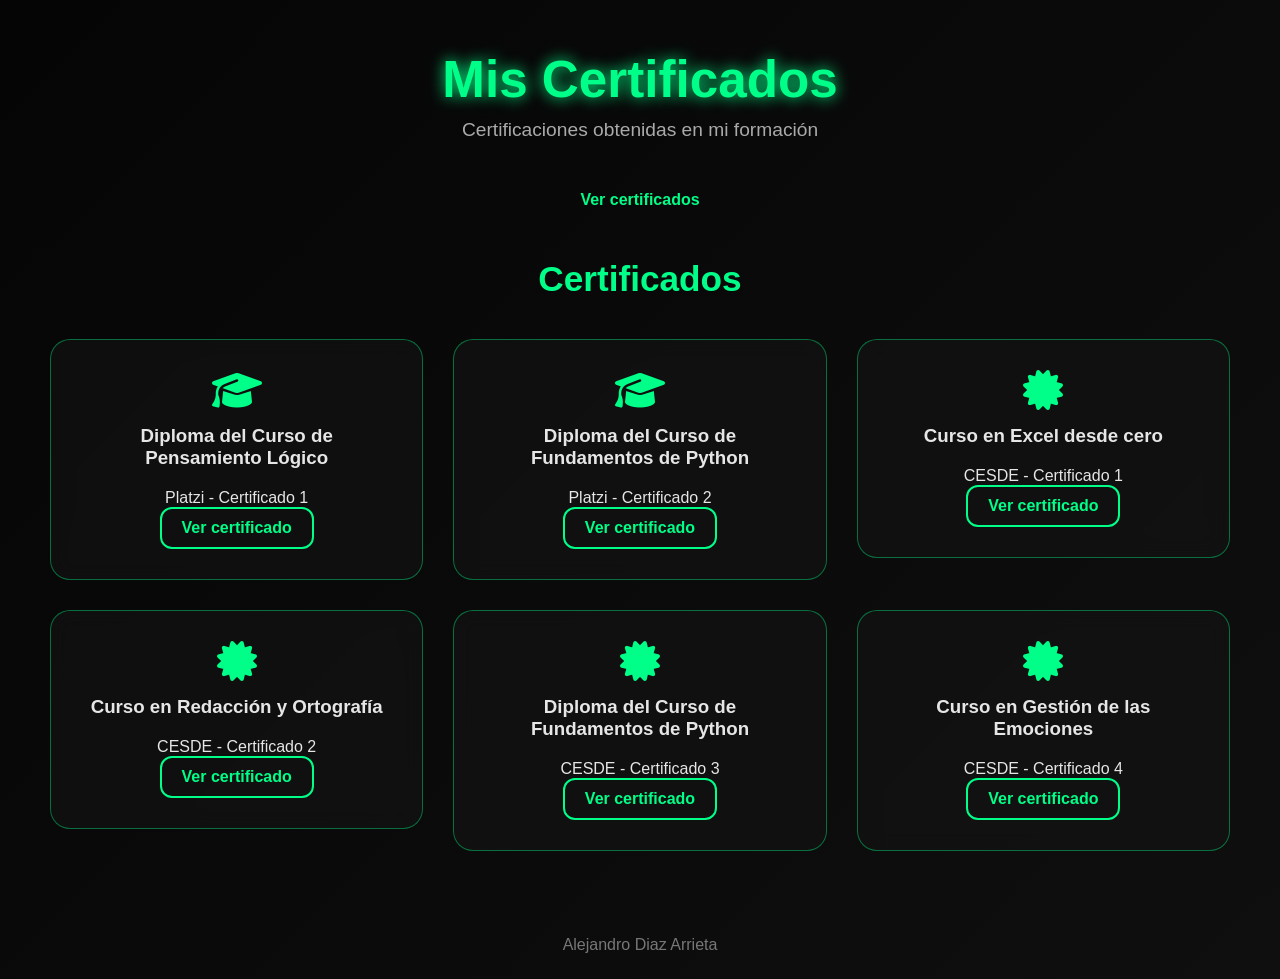
==== index.html @ 8a47eb69 "Add author meta tag to index.html" ====
<!DOCTYPE html>
<html lang="es">
<head>
    <meta charset="UTF-8">
    <meta name="viewport" content="width=device-width, initial-scale=1.0">
    <meta name ="author" content="alejandro diaz arrieta">
    <title>Mis Certificados</title>
    <link rel="stylesheet" href="./certificados.css">
    <link rel="stylesheet" href="https://cdnjs.cloudflare.com/ajax/libs/font-awesome/6.5.0/css/all.min.css">
</head>

<body>

<header>
    <h1>Mis Certificados</h1>
    <p>Certificaciones obtenidas en mi formación</p>
</header>

<nav>
    <a href="#certificados">Ver certificados</a>
</nav>

<main>

<section id="certificados">
    <h2>Certificados</h2>

    <ul class="grid">

        <li> 
            <article class="card">
                <i class="fa-solid fa-graduation-cap icon"></i>
                <h3>Diploma del Curso de Pensamiento Lógico</h3>
                <p>Platzi - Certificado 1</p>
                <a href="https://platzi.com/p/aldiaz9763/curso/12116-course/diploma/detalle/" target="_blank">
                    Ver certificado
                </a>
            </article>
        </li>

        <li>
            <article class="card">
                <i class="fa-solid fa-graduation-cap icon"></i>
                <h3> Diploma del Curso de Fundamentos de Python</h3>
                <p>Platzi - Certificado 2</p>
                <a href="https://platzi.com/p/aldiaz9763/curso/12286-course/diploma/detalle/" target="_blank">
                    Ver certificado
                </a>
            </article>
        </li>

        <li>
            <article class="card">
                <i class="fa-solid fa-certificate icon"></i>
                <h3>Curso en Excel desde cero</h3>
                <p>CESDE - Certificado 1</p>
                <a href="https://edigital.cesde.edu.co/mod/customcert/view.php?id=1686594&downloadown=1" target="_blank">
                    Ver certificado
                </a>
            </article>
        </li>

        <li>
            <article class="card">
                <i class="fa-solid fa-certificate icon"></i>
                <h3>Curso en Redacción y Ortografía</h3>
                <p>CESDE - Certificado 2</p>
                <a href="https://edigital.cesde.edu.co/mod/customcert/view.php?id=1686546&downloadown=1" target="_blank">
                    Ver certificado
                </a>
            </article>
        </li>

        <li>
            <article class="card">
                <i class="fa-solid fa-certificate icon"></i>
                <h3>Diploma del Curso de Fundamentos de Python</h3>
                <p>CESDE - Certificado 3</p>
                <a href="https://edigital.cesde.edu.co/mod/customcert/view.php?id=1686778&downloadown=1" target="_blank">
                    Ver certificado
                </a>
            </article>
        </li>

        <li>
            <article class="card">
                <i class="fa-solid fa-certificate icon"></i>
                <h3>Curso en Gestión de las Emociones</h3>
                <p>CESDE - Certificado 4</p>
                <a href="https://edigital.cesde.edu.co/mod/customcert/view.php?id=1686438&downloadown=1" target="_blank">
                    Ver certificado
                </a>
            </article>
        </li>

    </ul>
</section>

</main>

<footer>
    <p>Alejandro Diaz Arrieta</p>
</footer>

</body>
</html>
---- certificados.css ----
* {
    margin: 0;
    padding: 0;
    box-sizing: border-box;
}

body {
    font-family: 'Segoe UI', sans-serif;
    background: linear-gradient(135deg, #050505, #0f0f0f);
    color: #e6e6e6;
}


header {
    text-align: center;
    padding: 50px 20px;
}

header h1 {
    font-size: 3.2rem;
    color: #00ff88;
    text-shadow: 0 0 15px #00ff88;
}

header p {
    margin-top: 10px;
    color: #aaa;
    font-size: 1.2rem;
}


nav {
    text-align: center;
    margin-bottom: 30px;
}

nav a {
    color: #00ff88;
    text-decoration: none;
    font-weight: bold;
}


main {
    padding: 20px 50px;
}


h2 {
    text-align: center;
    font-size: 2.2rem;
    margin-bottom: 40px;
    color: #00ff88;
}


.grid {
    list-style: none;
    display: grid;
    grid-template-columns: repeat(auto-fit, minmax(280px, 1fr));
    gap: 30px;
}


.card {
    backdrop-filter: blur(10px);
    background: rgba(20, 20, 20, 0.6);
    border: 1px solid rgba(0, 255, 136, 0.4);
    border-radius: 20px;
    padding: 30px;
    text-align: center;
    transition: 0.3s;
}


.card:hover {
    transform: translateY(-10px);
    box-shadow: 0 0 30px #00ff88;
}


.icon {
    font-size: 2.5rem;
    color: #00ff88;
    margin-bottom: 15px;
}


.card h3 {
    margin-bottom: 20px;
}


.card a {
    display: inline-block;
    padding: 10px 20px;
    border: 2px solid #00ff88;
    border-radius: 12px;
    color: #00ff88;
    text-decoration: none;
    font-weight: bold;
    transition: 0.3s;
}


.card a:hover {
    background: #00ff88;
    color: black;
    box-shadow: 0 0 20px #00ff88;
}


footer {
    text-align: center;
    padding: 25px;
    margin-top: 40px;
    color: #777;
}
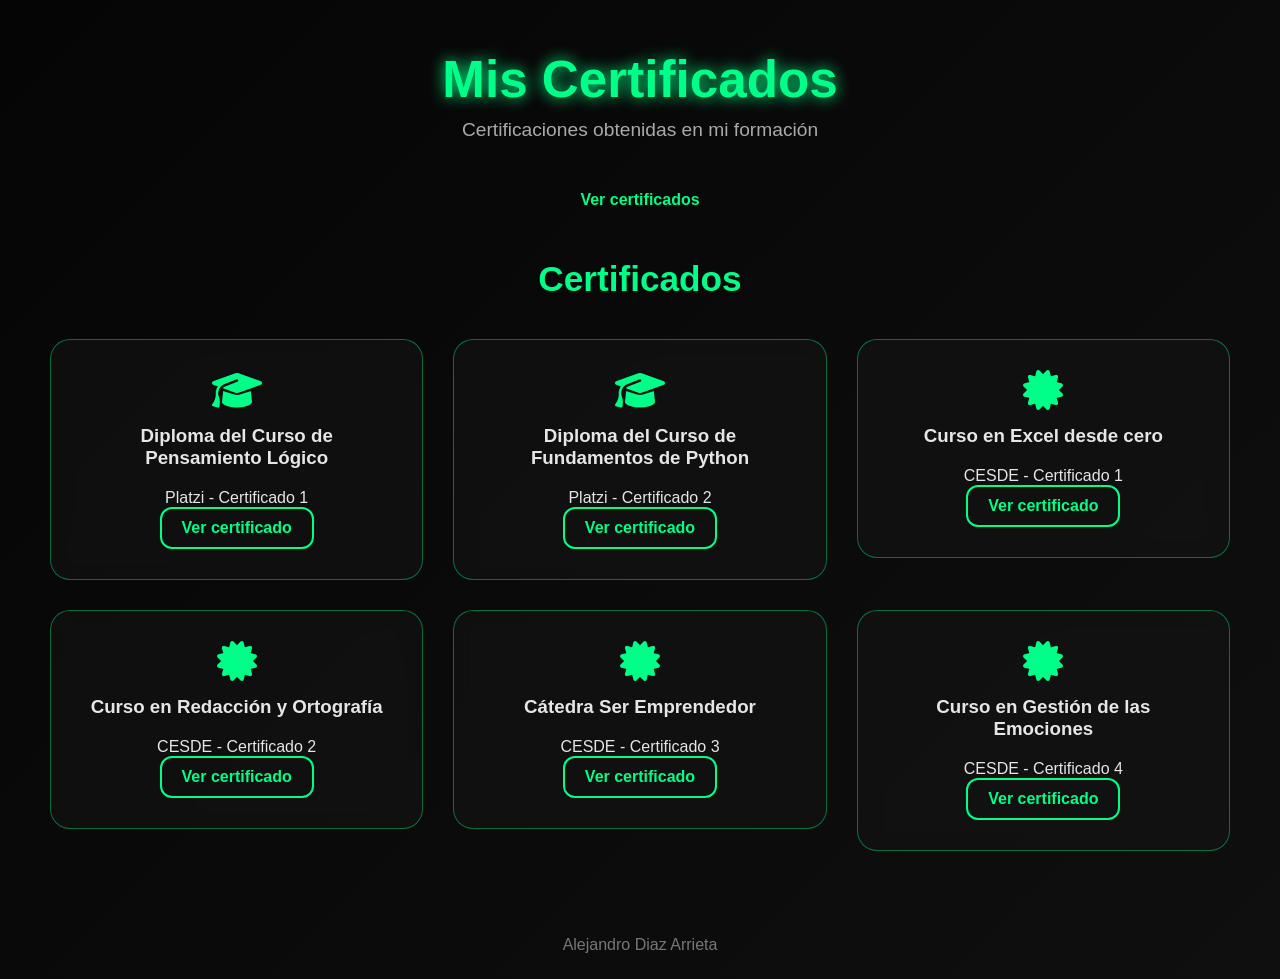
==== commit 3fa6aeff: "Update diploma title in index.html" ====
--- a/index.html
+++ b/index.html
@@ -74,7 +74,7 @@
         <li>
             <article class="card">
                 <i class="fa-solid fa-certificate icon"></i>
-                <h3>Diploma del Curso de Fundamentos de Python</h3>
+                <h3>Cátedra Ser Emprendedor</h3>
                 <p>CESDE - Certificado 3</p>
                 <a href="https://edigital.cesde.edu.co/mod/customcert/view.php?id=1686778&downloadown=1" target="_blank">
                     Ver certificado
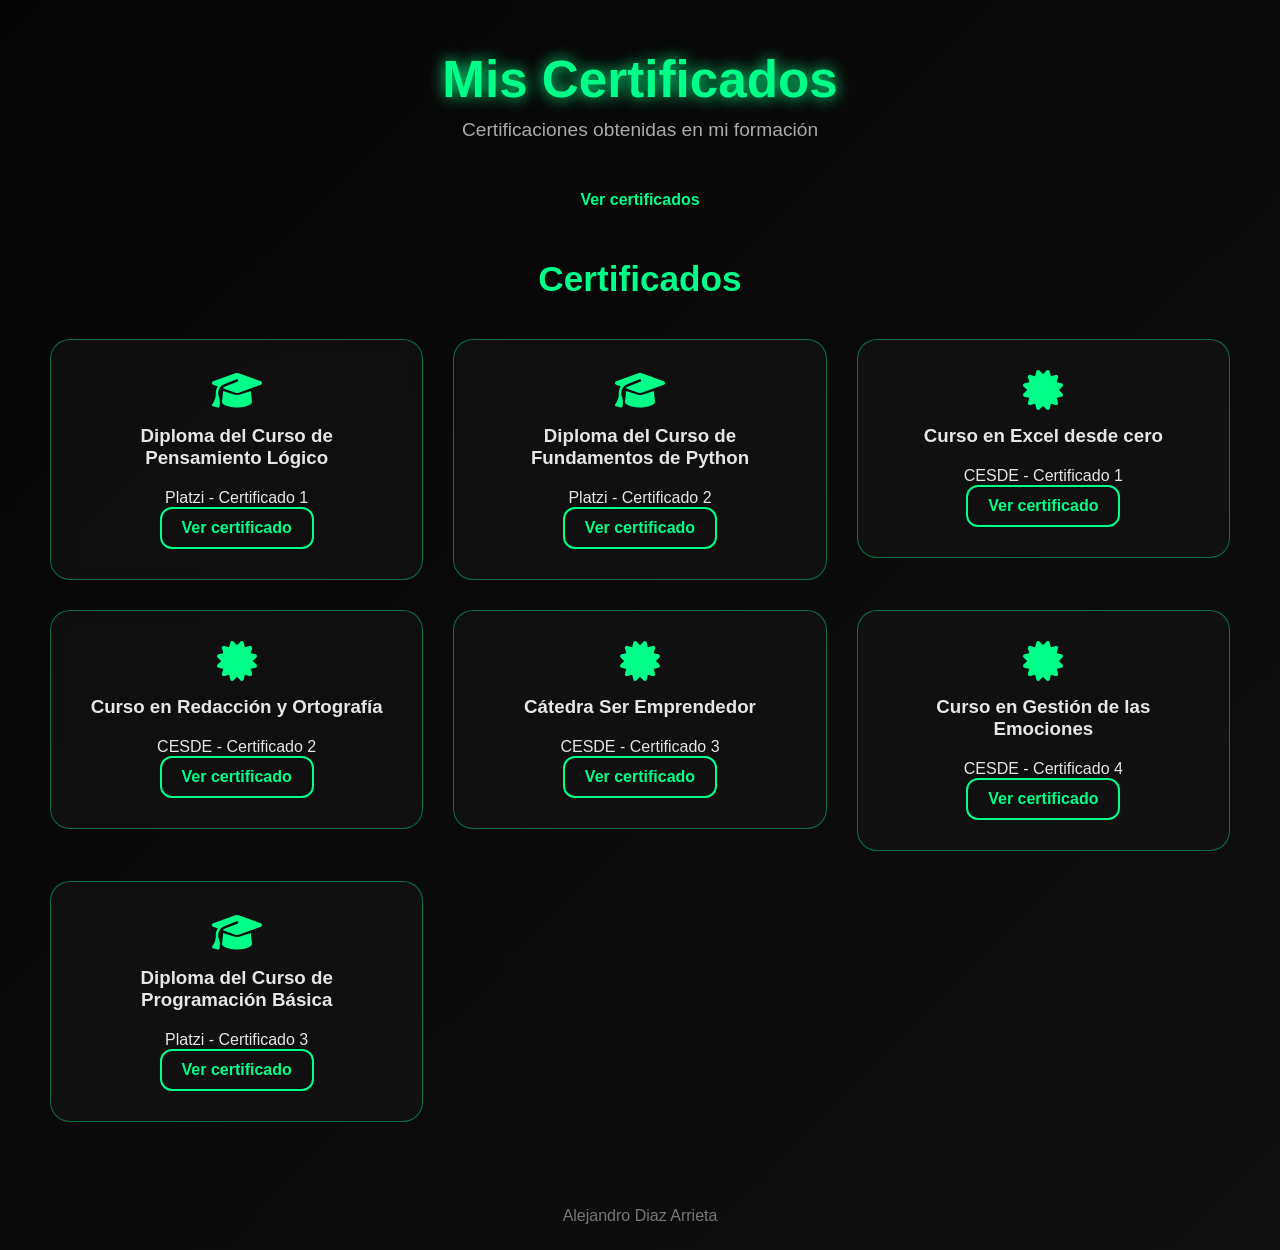
==== commit 315ecb3b: "Add diploma certificate section to index.html" ====
--- a/index.html
+++ b/index.html
@@ -93,6 +93,17 @@
             </article>
         </li>
 
+         <li> 
+            <article class="card">
+                <i class="fa-solid fa-graduation-cap icon"></i>
+                <h3>Diploma del Curso de Programación Básica</h3>
+                <p>Platzi - Certificado 3</p>
+                <a href="https://platzi.com/p/aldiaz9763/curso/3208-course/diploma/detalle/" target="_blank">
+                    Ver certificado
+                </a>
+            </article>
+        </li>
+
     </ul>
 </section>
 
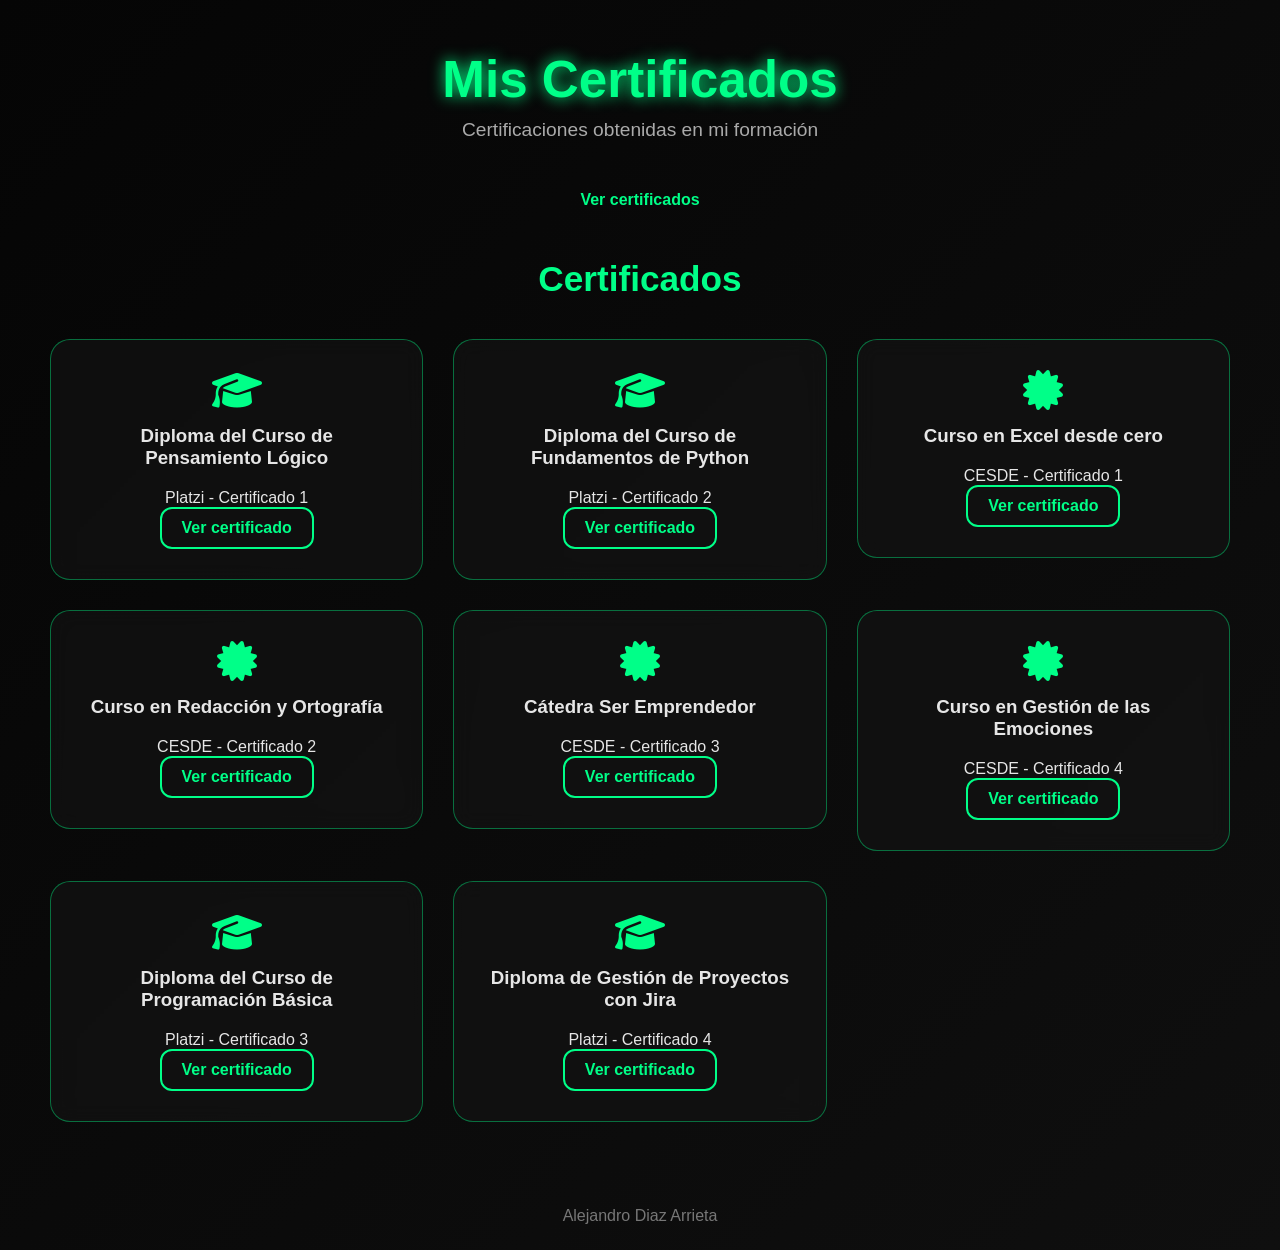
==== commit 977832a1: "Add diploma certificate section to index.html" ====
--- a/index.html
+++ b/index.html
@@ -104,6 +104,17 @@
             </article>
         </li>
 
+        <li> 
+    <article class="card">
+        <i class="fa-solid fa-graduation-cap icon"></i>
+        <h3>Diploma de Gestión de Proyectos con Jira</h3>
+        <p>Platzi - Certificado 4</p>
+        <a href="https://platzi.com/p/aldiaz9763/curso/11967-proyectos-jira/diploma/detalle/" target="_blank">
+            Ver certificado
+        </a>
+    </article>
+</li>
+
     </ul>
 </section>
 
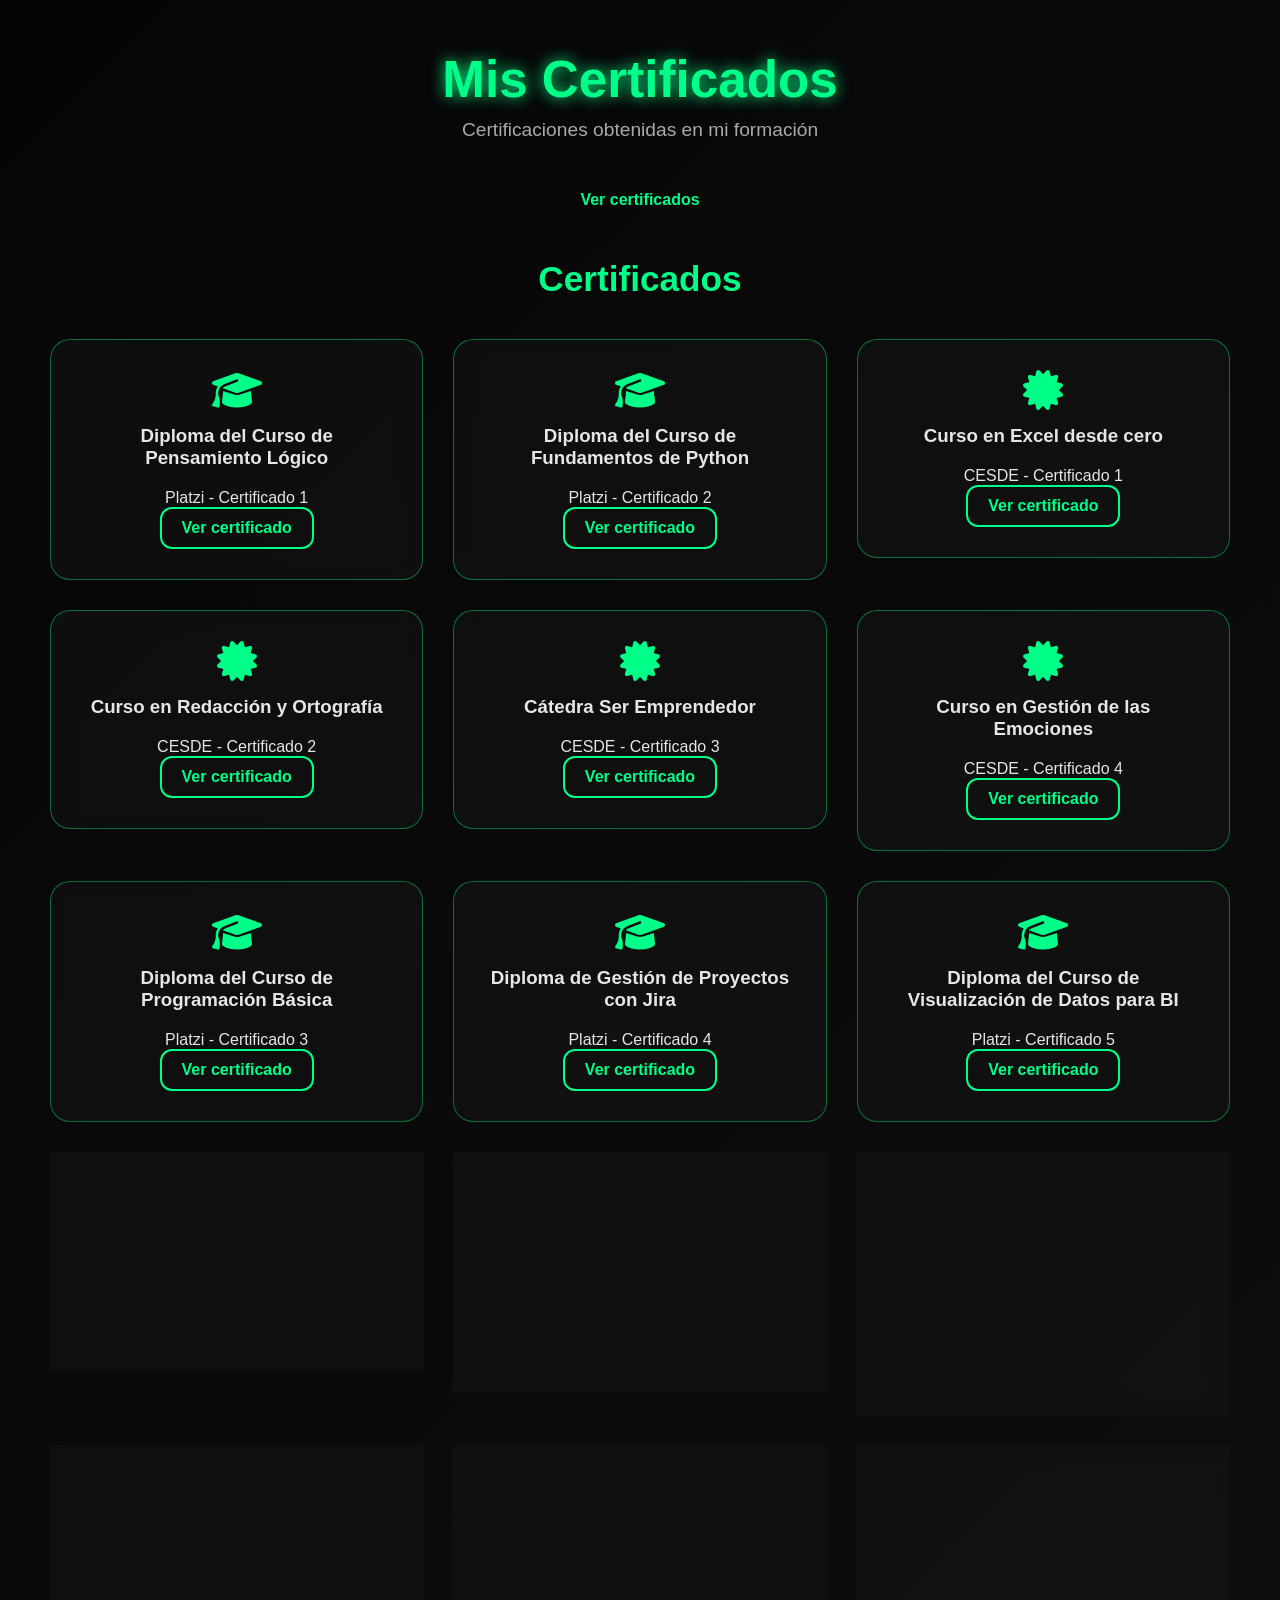
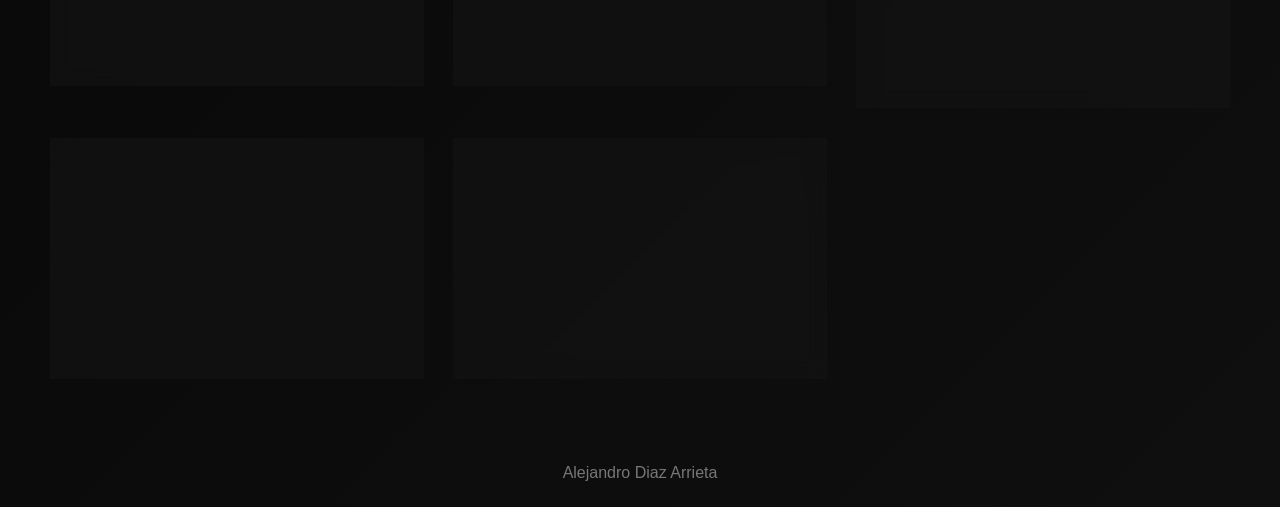
==== commit 1b79cbff: "Update index.html" ====
--- a/index.html
+++ b/index.html
@@ -115,6 +115,97 @@
     </article>
 </li>
 
+ <li> 
+            <article class="card">
+        <i class="fa-solid fa-graduation-cap icon"></i>
+        <h3>Diploma del Curso de Visualización de Datos para BI</h3>
+        <p>Platzi - Certificado 5</p>
+        <a href="https://platzi.com/p/aldiaz9763/curso/11124-course/diploma/detalle/">
+            Ver certificado
+        </a>
+    </article>
+</li>
+ <li> 
+            <article class="card">
+        <i class="fa-solid fa-graduation-cap icon"></i>
+        <h3>Diploma del Curso de Git y GitHub</h3>
+        <p>Platzi - Certificado 6</p>
+        <a href="https://platzi.com/p/aldiaz9763/curso/11059-course/diploma/detalle/">
+            Ver certificado
+        </a>
+    </article>
+</li>
+
+         <li> 
+            <article class="card">
+        <i class="fa-solid fa-graduation-cap icon"></i>
+        <h3>Diploma del Curso de Gestión de Equipos Ágiles</h3>
+        <p>Platzi - Certificado 7</p>
+        <a href="https://platzi.com/p/aldiaz9763/curso/4128-course/diploma/detalle/">
+            Ver certificado
+        </a>
+    </article>
+</li>
+         <li> 
+            <article class="card">
+        <i class="fa-solid fa-graduation-cap icon"></i>
+        <h3>Diploma del Curso Gratis de Introducción a la Inteligencia Artificial</h3>
+        <p>Platzi - Certificado 8</p>
+        <a href="https://platzi.com/p/aldiaz9763/curso/11157-course/diploma/detalle/">
+            Ver certificado
+        </a>
+    </article>
+</li>
+         <li> 
+            <article class="card">
+        <i class="fa-solid fa-graduation-cap icon"></i>
+        <h3>Diploma del Curso de Prompt Engineering</h3>
+        <p>Platzi - Certificado 9</p>
+        <a href="https://platzi.com/p/aldiaz9763/curso/12323-course/diploma/detalle/">
+            Ver certificado
+        </a>
+    </article>
+</li>
+         <li> 
+            <article class="card">
+        <i class="fa-solid fa-graduation-cap icon"></i>
+        <h3>Diploma del Curso de Responsive Design: Maquetación Mobile First</h3>
+        <p>Platzi - Certificado 10</p>
+        <a href="https://platzi.com/p/aldiaz9763/curso/12345-course/diploma/detalle/">
+            Ver certificado
+        </a>
+    </article>
+</li>
+         <li> 
+            <article class="card">
+        <i class="fa-solid fa-graduation-cap icon"></i>
+        <h3>Diploma del Curso de Fundamentos de Bases de Datos y SQL</h3>
+        <p>Platzi - Certificado 11</p>
+        <a href="https://platzi.com/p/aldiaz9763/curso/13017-course/diploma/detalle/">
+            Ver certificado
+        </a>
+    </article>
+</li>
+         <li> 
+            <article class="card">
+        <i class="fa-solid fa-graduation-cap icon"></i>
+        <h3>Diploma del Curso de Fundamentos de JavaScript</h3>
+        <p>Platzi - Certificado 12</p>
+        <a href="https://platzi.com/p/aldiaz9763/curso/12648-course/diploma/detalle/">
+            Ver certificado
+        </a>
+    </article>
+</li>
+         <li> 
+            <article class="card">
+        <i class="fa-solid fa-graduation-cap icon"></i>
+        <h3>Diploma del Curso de Gestión de Bases de Datos con SQL Server</h3>
+        <p>Platzi - Certificado 13</p>
+        <a href="https://platzi.com/p/aldiaz9763/curso/12869-sql-server/diploma/detalle/">
+            Ver certificado
+        </a>
+    </article>
+</li>
     </ul>
 </section>
 
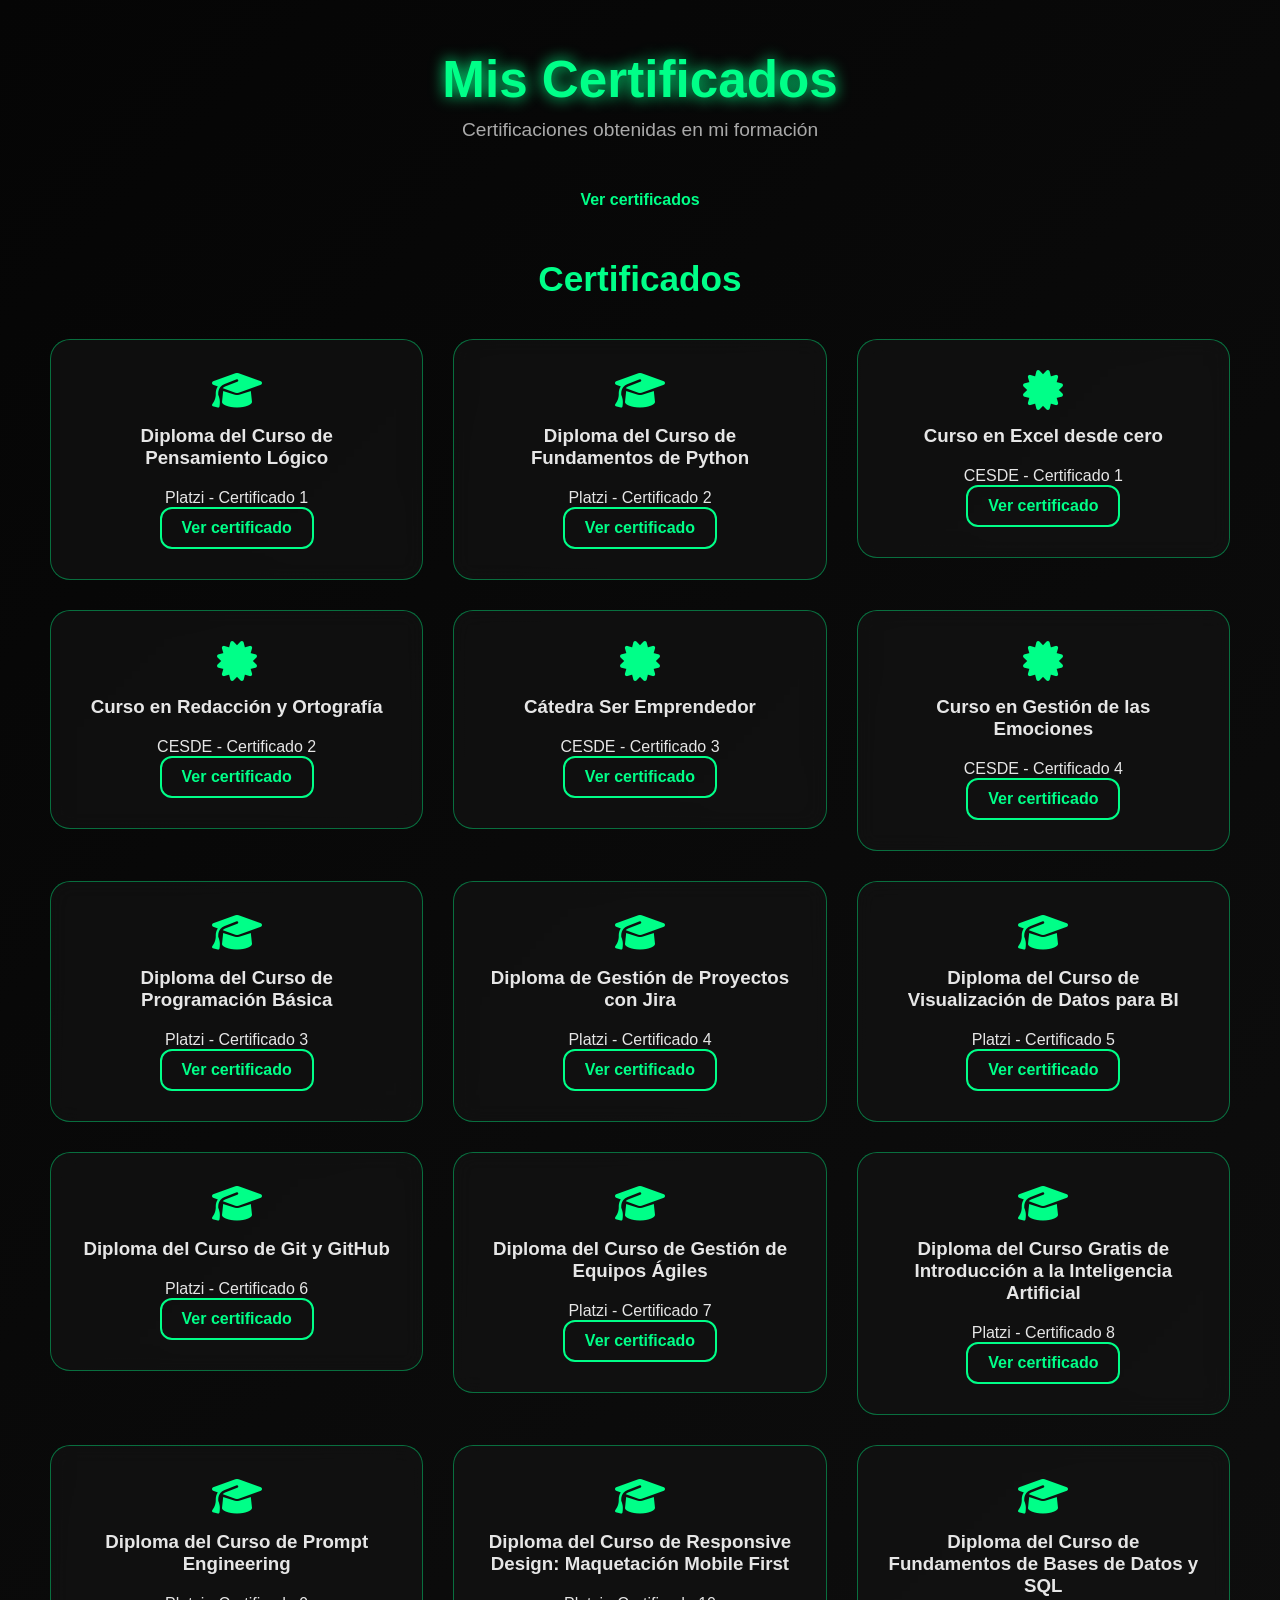
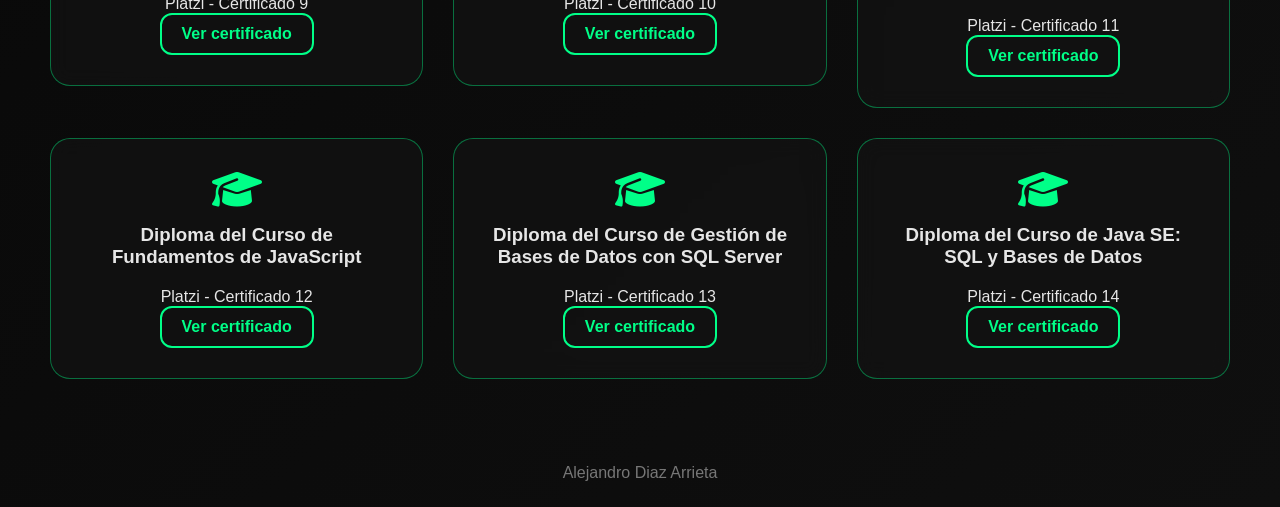
==== commit 31419750: "Add diploma certificate section to index.html" ====
--- a/index.html
+++ b/index.html
@@ -206,6 +206,16 @@
         </a>
     </article>
 </li>
+         <li> 
+            <article class="card">
+        <i class="fa-solid fa-graduation-cap icon"></i>
+        <h3>Diploma del Curso de Java SE: SQL y Bases de Datos</h3>
+        <p>Platzi - Certificado 14</p>
+        <a href="https://platzi.com/p/aldiaz9763/curso/8048-java-sql/diploma/detalle/">
+            Ver certificado
+        </a>
+    </article>
+</li>
     </ul>
 </section>
 
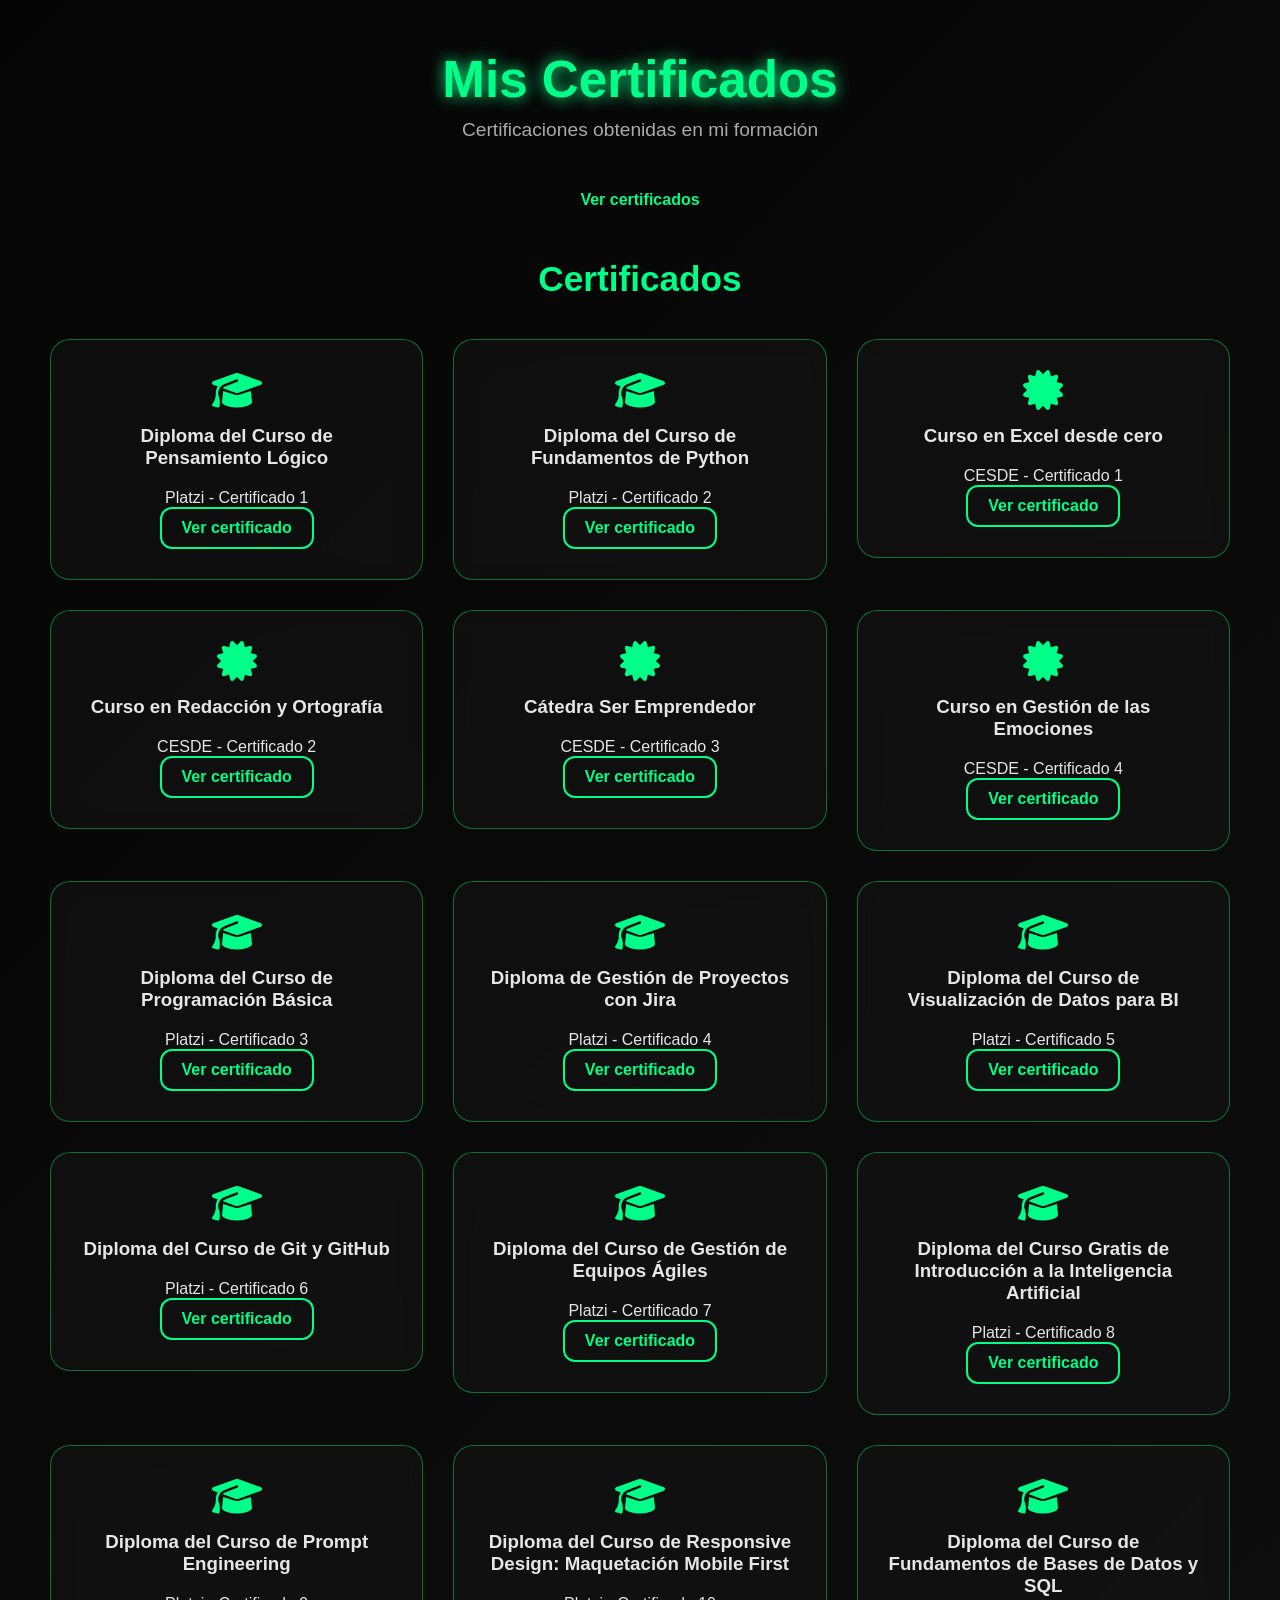
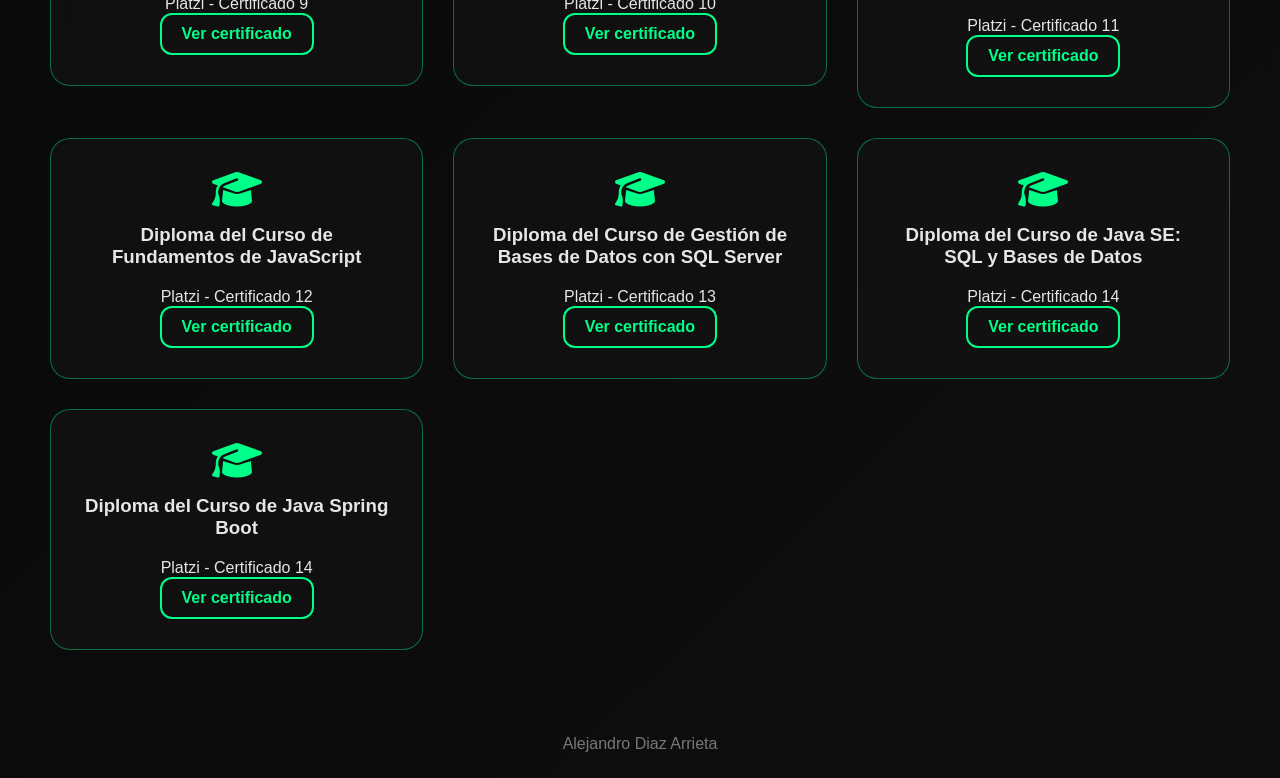
==== commit 6b58501c: "Add diploma section for Java Spring Boot course" ====
--- a/index.html
+++ b/index.html
@@ -216,6 +216,17 @@
         </a>
     </article>
 </li>
+ </li>
+         <li> 
+            <article class="card">
+        <i class="fa-solid fa-graduation-cap icon"></i>
+        <h3>Diploma del Curso de Java Spring Boot</h3>
+        <p>Platzi - Certificado 14</p>
+        <a href="https://platzi.com/p/aldiaz9763/curso/12217-java-spring-boot/diploma/detalle/">
+            Ver certificado
+        </a>
+    </article>
+</li>
     </ul>
 </section>
 
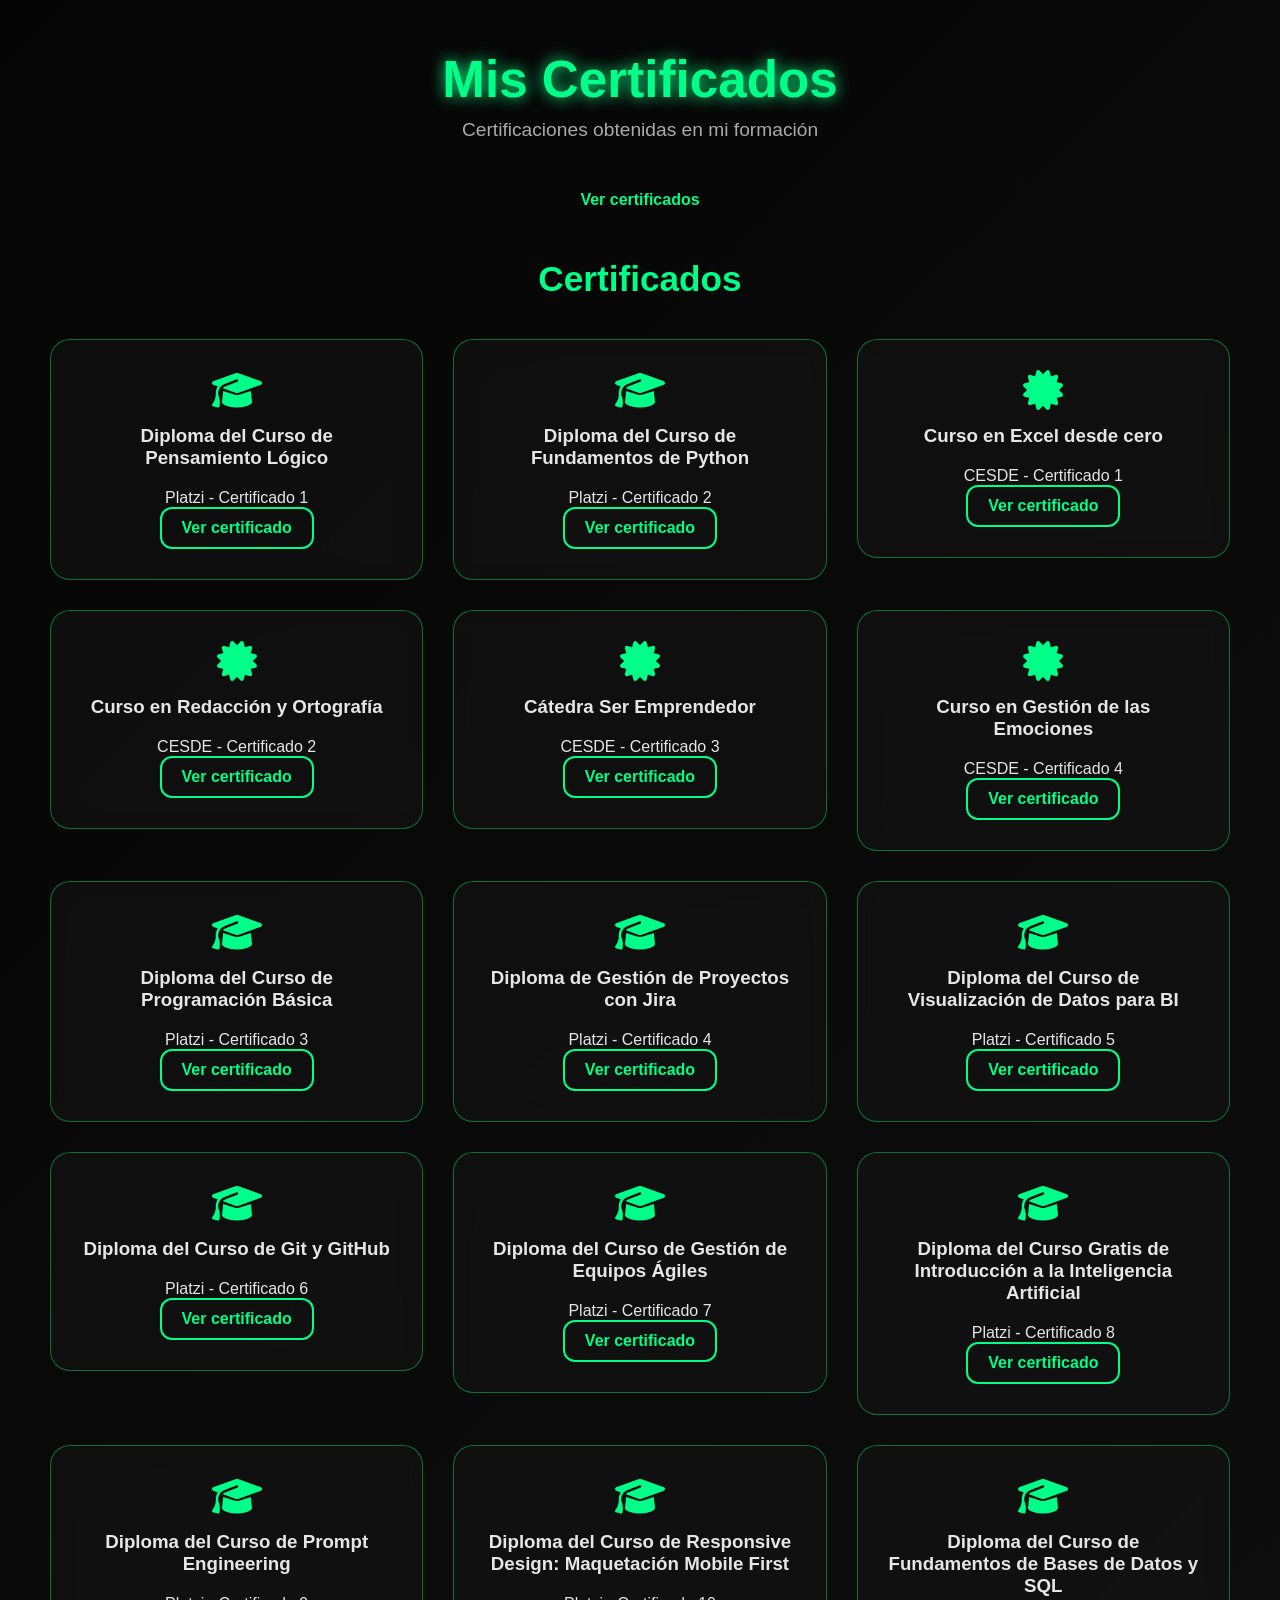
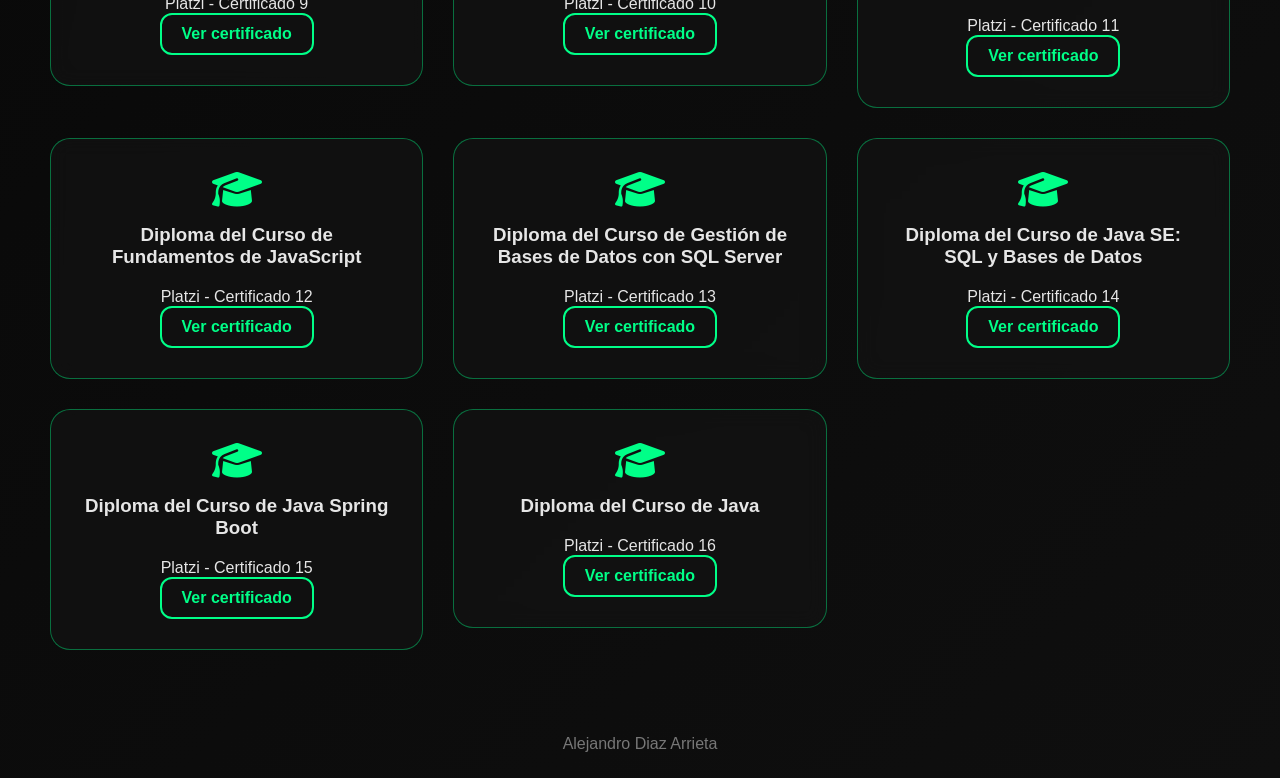
==== commit e75a20ee: "Refactor HTML structure and update author meta" ====
--- a/index.html
+++ b/index.html
@@ -3,238 +3,260 @@
 <head>
     <meta charset="UTF-8">
     <meta name="viewport" content="width=device-width, initial-scale=1.0">
-    <meta name ="author" content="alejandro diaz arrieta">
+    <meta name="author" content="alejandro diaz arrieta">
     <title>Mis Certificados</title>
+
+    <!-- Favicon -->
+    <link rel="icon" type="image/svg+xml" href="./favicon.svg">
+
+    <!-- Estilos -->
     <link rel="stylesheet" href="./certificados.css">
     <link rel="stylesheet" href="https://cdnjs.cloudflare.com/ajax/libs/font-awesome/6.5.0/css/all.min.css">
 </head>
-
 <body>
 
-<header>
-    <h1>Mis Certificados</h1>
-    <p>Certificaciones obtenidas en mi formación</p>
-</header>
-
-<nav>
-    <a href="#certificados">Ver certificados</a>
-</nav>
-
-<main>
-
-<section id="certificados">
-    <h2>Certificados</h2>
-
-    <ul class="grid">
-
-        <li> 
-            <article class="card">
-                <i class="fa-solid fa-graduation-cap icon"></i>
-                <h3>Diploma del Curso de Pensamiento Lógico</h3>
-                <p>Platzi - Certificado 1</p>
-                <a href="https://platzi.com/p/aldiaz9763/curso/12116-course/diploma/detalle/" target="_blank">
-                    Ver certificado
-                </a>
-            </article>
-        </li>
-
-        <li>
-            <article class="card">
-                <i class="fa-solid fa-graduation-cap icon"></i>
-                <h3> Diploma del Curso de Fundamentos de Python</h3>
-                <p>Platzi - Certificado 2</p>
-                <a href="https://platzi.com/p/aldiaz9763/curso/12286-course/diploma/detalle/" target="_blank">
-                    Ver certificado
-                </a>
-            </article>
-        </li>
-
-        <li>
-            <article class="card">
-                <i class="fa-solid fa-certificate icon"></i>
-                <h3>Curso en Excel desde cero</h3>
-                <p>CESDE - Certificado 1</p>
-                <a href="https://edigital.cesde.edu.co/mod/customcert/view.php?id=1686594&downloadown=1" target="_blank">
-                    Ver certificado
-                </a>
-            </article>
-        </li>
-
-        <li>
-            <article class="card">
-                <i class="fa-solid fa-certificate icon"></i>
-                <h3>Curso en Redacción y Ortografía</h3>
-                <p>CESDE - Certificado 2</p>
-                <a href="https://edigital.cesde.edu.co/mod/customcert/view.php?id=1686546&downloadown=1" target="_blank">
-                    Ver certificado
-                </a>
-            </article>
-        </li>
-
-        <li>
-            <article class="card">
-                <i class="fa-solid fa-certificate icon"></i>
-                <h3>Cátedra Ser Emprendedor</h3>
-                <p>CESDE - Certificado 3</p>
-                <a href="https://edigital.cesde.edu.co/mod/customcert/view.php?id=1686778&downloadown=1" target="_blank">
-                    Ver certificado
-                </a>
-            </article>
-        </li>
-
-        <li>
-            <article class="card">
-                <i class="fa-solid fa-certificate icon"></i>
-                <h3>Curso en Gestión de las Emociones</h3>
-                <p>CESDE - Certificado 4</p>
-                <a href="https://edigital.cesde.edu.co/mod/customcert/view.php?id=1686438&downloadown=1" target="_blank">
-                    Ver certificado
-                </a>
-            </article>
-        </li>
-
-         <li> 
-            <article class="card">
-                <i class="fa-solid fa-graduation-cap icon"></i>
-                <h3>Diploma del Curso de Programación Básica</h3>
-                <p>Platzi - Certificado 3</p>
-                <a href="https://platzi.com/p/aldiaz9763/curso/3208-course/diploma/detalle/" target="_blank">
-                    Ver certificado
-                </a>
-            </article>
-        </li>
-
-        <li> 
-    <article class="card">
-        <i class="fa-solid fa-graduation-cap icon"></i>
-        <h3>Diploma de Gestión de Proyectos con Jira</h3>
-        <p>Platzi - Certificado 4</p>
-        <a href="https://platzi.com/p/aldiaz9763/curso/11967-proyectos-jira/diploma/detalle/" target="_blank">
-            Ver certificado
-        </a>
-    </article>
-</li>
-
- <li> 
-            <article class="card">
-        <i class="fa-solid fa-graduation-cap icon"></i>
-        <h3>Diploma del Curso de Visualización de Datos para BI</h3>
-        <p>Platzi - Certificado 5</p>
-        <a href="https://platzi.com/p/aldiaz9763/curso/11124-course/diploma/detalle/">
-            Ver certificado
-        </a>
-    </article>
-</li>
- <li> 
-            <article class="card">
-        <i class="fa-solid fa-graduation-cap icon"></i>
-        <h3>Diploma del Curso de Git y GitHub</h3>
-        <p>Platzi - Certificado 6</p>
-        <a href="https://platzi.com/p/aldiaz9763/curso/11059-course/diploma/detalle/">
-            Ver certificado
-        </a>
-    </article>
-</li>
-
-         <li> 
-            <article class="card">
-        <i class="fa-solid fa-graduation-cap icon"></i>
-        <h3>Diploma del Curso de Gestión de Equipos Ágiles</h3>
-        <p>Platzi - Certificado 7</p>
-        <a href="https://platzi.com/p/aldiaz9763/curso/4128-course/diploma/detalle/">
-            Ver certificado
-        </a>
-    </article>
-</li>
-         <li> 
-            <article class="card">
-        <i class="fa-solid fa-graduation-cap icon"></i>
-        <h3>Diploma del Curso Gratis de Introducción a la Inteligencia Artificial</h3>
-        <p>Platzi - Certificado 8</p>
-        <a href="https://platzi.com/p/aldiaz9763/curso/11157-course/diploma/detalle/">
-            Ver certificado
-        </a>
-    </article>
-</li>
-         <li> 
-            <article class="card">
-        <i class="fa-solid fa-graduation-cap icon"></i>
-        <h3>Diploma del Curso de Prompt Engineering</h3>
-        <p>Platzi - Certificado 9</p>
-        <a href="https://platzi.com/p/aldiaz9763/curso/12323-course/diploma/detalle/">
-            Ver certificado
-        </a>
-    </article>
-</li>
-         <li> 
-            <article class="card">
-        <i class="fa-solid fa-graduation-cap icon"></i>
-        <h3>Diploma del Curso de Responsive Design: Maquetación Mobile First</h3>
-        <p>Platzi - Certificado 10</p>
-        <a href="https://platzi.com/p/aldiaz9763/curso/12345-course/diploma/detalle/">
-            Ver certificado
-        </a>
-    </article>
-</li>
-         <li> 
-            <article class="card">
-        <i class="fa-solid fa-graduation-cap icon"></i>
-        <h3>Diploma del Curso de Fundamentos de Bases de Datos y SQL</h3>
-        <p>Platzi - Certificado 11</p>
-        <a href="https://platzi.com/p/aldiaz9763/curso/13017-course/diploma/detalle/">
-            Ver certificado
-        </a>
-    </article>
-</li>
-         <li> 
-            <article class="card">
-        <i class="fa-solid fa-graduation-cap icon"></i>
-        <h3>Diploma del Curso de Fundamentos de JavaScript</h3>
-        <p>Platzi - Certificado 12</p>
-        <a href="https://platzi.com/p/aldiaz9763/curso/12648-course/diploma/detalle/">
-            Ver certificado
-        </a>
-    </article>
-</li>
-         <li> 
-            <article class="card">
-        <i class="fa-solid fa-graduation-cap icon"></i>
-        <h3>Diploma del Curso de Gestión de Bases de Datos con SQL Server</h3>
-        <p>Platzi - Certificado 13</p>
-        <a href="https://platzi.com/p/aldiaz9763/curso/12869-sql-server/diploma/detalle/">
-            Ver certificado
-        </a>
-    </article>
-</li>
-         <li> 
-            <article class="card">
-        <i class="fa-solid fa-graduation-cap icon"></i>
-        <h3>Diploma del Curso de Java SE: SQL y Bases de Datos</h3>
-        <p>Platzi - Certificado 14</p>
-        <a href="https://platzi.com/p/aldiaz9763/curso/8048-java-sql/diploma/detalle/">
-            Ver certificado
-        </a>
-    </article>
-</li>
- </li>
-         <li> 
-            <article class="card">
-        <i class="fa-solid fa-graduation-cap icon"></i>
-        <h3>Diploma del Curso de Java Spring Boot</h3>
-        <p>Platzi - Certificado 14</p>
-        <a href="https://platzi.com/p/aldiaz9763/curso/12217-java-spring-boot/diploma/detalle/">
-            Ver certificado
-        </a>
-    </article>
-</li>
-    </ul>
-</section>
-
-</main>
-
-<footer>
-    <p>Alejandro Diaz Arrieta</p>
-</footer>
+    <header>
+        <h1>Mis Certificados</h1>
+        <p>Certificaciones obtenidas en mi formación</p>
+    </header>
+
+    <nav>
+        <a href="#certificados">Ver certificados</a>
+    </nav>
+
+    <main>
+        <section id="certificados">
+            <h2>Certificados</h2>
+
+            <ul class="grid">
+
+                <li>
+                    <article class="card">
+                        <i class="fa-solid fa-graduation-cap icon"></i>
+                        <h3>Diploma del Curso de Pensamiento Lógico</h3>
+                        <p>Platzi - Certificado 1</p>
+                        <a href="https://platzi.com/p/aldiaz9763/curso/12116-course/diploma/detalle/" target="_blank">
+                            Ver certificado
+                        </a>
+                    </article>
+                </li>
+
+                <li>
+                    <article class="card">
+                        <i class="fa-solid fa-graduation-cap icon"></i>
+                        <h3>Diploma del Curso de Fundamentos de Python</h3>
+                        <p>Platzi - Certificado 2</p>
+                        <a href="https://platzi.com/p/aldiaz9763/curso/12286-course/diploma/detalle/" target="_blank">
+                            Ver certificado
+                        </a>
+                    </article>
+                </li>
+
+                <li>
+                    <article class="card">
+                        <i class="fa-solid fa-certificate icon"></i>
+                        <h3>Curso en Excel desde cero</h3>
+                        <p>CESDE - Certificado 1</p>
+                        <a href="https://edigital.cesde.edu.co/mod/customcert/view.php?id=1686594&downloadown=1" target="_blank">
+                            Ver certificado
+                        </a>
+                    </article>
+                </li>
+
+                <li>
+                    <article class="card">
+                        <i class="fa-solid fa-certificate icon"></i>
+                        <h3>Curso en Redacción y Ortografía</h3>
+                        <p>CESDE - Certificado 2</p>
+                        <a href="https://edigital.cesde.edu.co/mod/customcert/view.php?id=1686546&downloadown=1" target="_blank">
+                            Ver certificado
+                        </a>
+                    </article>
+                </li>
+
+                <li>
+                    <article class="card">
+                        <i class="fa-solid fa-certificate icon"></i>
+                        <h3>Cátedra Ser Emprendedor</h3>
+                        <p>CESDE - Certificado 3</p>
+                        <a href="https://edigital.cesde.edu.co/mod/customcert/view.php?id=1686778&downloadown=1" target="_blank">
+                            Ver certificado
+                        </a>
+                    </article>
+                </li>
+
+                <li>
+                    <article class="card">
+                        <i class="fa-solid fa-certificate icon"></i>
+                        <h3>Curso en Gestión de las Emociones</h3>
+                        <p>CESDE - Certificado 4</p>
+                        <a href="https://edigital.cesde.edu.co/mod/customcert/view.php?id=1686438&downloadown=1" target="_blank">
+                            Ver certificado
+                        </a>
+                    </article>
+                </li>
+
+                <li>
+                    <article class="card">
+                        <i class="fa-solid fa-graduation-cap icon"></i>
+                        <h3>Diploma del Curso de Programación Básica</h3>
+                        <p>Platzi - Certificado 3</p>
+                        <a href="https://platzi.com/p/aldiaz9763/curso/3208-course/diploma/detalle/" target="_blank">
+                            Ver certificado
+                        </a>
+                    </article>
+                </li>
+
+                <li>
+                    <article class="card">
+                        <i class="fa-solid fa-graduation-cap icon"></i>
+                        <h3>Diploma de Gestión de Proyectos con Jira</h3>
+                        <p>Platzi - Certificado 4</p>
+                        <a href="https://platzi.com/p/aldiaz9763/curso/11967-proyectos-jira/diploma/detalle/" target="_blank">
+                            Ver certificado
+                        </a>
+                    </article>
+                </li>
+
+                <li>
+                    <article class="card">
+                        <i class="fa-solid fa-graduation-cap icon"></i>
+                        <h3>Diploma del Curso de Visualización de Datos para BI</h3>
+                        <p>Platzi - Certificado 5</p>
+                        <a href="https://platzi.com/p/aldiaz9763/curso/11124-course/diploma/detalle/">
+                            Ver certificado
+                        </a>
+                    </article>
+                </li>
+
+                <li>
+                    <article class="card">
+                        <i class="fa-solid fa-graduation-cap icon"></i>
+                        <h3>Diploma del Curso de Git y GitHub</h3>
+                        <p>Platzi - Certificado 6</p>
+                        <a href="https://platzi.com/p/aldiaz9763/curso/11059-course/diploma/detalle/">
+                            Ver certificado
+                        </a>
+                    </article>
+                </li>
+
+                <li>
+                    <article class="card">
+                        <i class="fa-solid fa-graduation-cap icon"></i>
+                        <h3>Diploma del Curso de Gestión de Equipos Ágiles</h3>
+                        <p>Platzi - Certificado 7</p>
+                        <a href="https://platzi.com/p/aldiaz9763/curso/4128-course/diploma/detalle/">
+                            Ver certificado
+                        </a>
+                    </article>
+                </li>
+
+                <li>
+                    <article class="card">
+                        <i class="fa-solid fa-graduation-cap icon"></i>
+                        <h3>Diploma del Curso Gratis de Introducción a la Inteligencia Artificial</h3>
+                        <p>Platzi - Certificado 8</p>
+                        <a href="https://platzi.com/p/aldiaz9763/curso/11157-course/diploma/detalle/">
+                            Ver certificado
+                        </a>
+                    </article>
+                </li>
+
+                <li>
+                    <article class="card">
+                        <i class="fa-solid fa-graduation-cap icon"></i>
+                        <h3>Diploma del Curso de Prompt Engineering</h3>
+                        <p>Platzi - Certificado 9</p>
+                        <a href="https://platzi.com/p/aldiaz9763/curso/12323-course/diploma/detalle/">
+                            Ver certificado
+                        </a>
+                    </article>
+                </li>
+
+                <li>
+                    <article class="card">
+                        <i class="fa-solid fa-graduation-cap icon"></i>
+                        <h3>Diploma del Curso de Responsive Design: Maquetación Mobile First</h3>
+                        <p>Platzi - Certificado 10</p>
+                        <a href="https://platzi.com/p/aldiaz9763/curso/12345-course/diploma/detalle/">
+                            Ver certificado
+                        </a>
+                    </article>
+                </li>
+
+                <li>
+                    <article class="card">
+                        <i class="fa-solid fa-graduation-cap icon"></i>
+                        <h3>Diploma del Curso de Fundamentos de Bases de Datos y SQL</h3>
+                        <p>Platzi - Certificado 11</p>
+                        <a href="https://platzi.com/p/aldiaz9763/curso/13017-course/diploma/detalle/">
+                            Ver certificado
+                        </a>
+                    </article>
+                </li>
+
+                <li>
+                    <article class="card">
+                        <i class="fa-solid fa-graduation-cap icon"></i>
+                        <h3>Diploma del Curso de Fundamentos de JavaScript</h3>
+                        <p>Platzi - Certificado 12</p>
+                        <a href="https://platzi.com/p/aldiaz9763/curso/12648-course/diploma/detalle/">
+                            Ver certificado
+                        </a>
+                    </article>
+                </li>
+
+                <li>
+                    <article class="card">
+                        <i class="fa-solid fa-graduation-cap icon"></i>
+                        <h3>Diploma del Curso de Gestión de Bases de Datos con SQL Server</h3>
+                        <p>Platzi - Certificado 13</p>
+                        <a href="https://platzi.com/p/aldiaz9763/curso/12869-sql-server/diploma/detalle/">
+                            Ver certificado
+                        </a>
+                    </article>
+                </li>
+
+                <li>
+                    <article class="card">
+                        <i class="fa-solid fa-graduation-cap icon"></i>
+                        <h3>Diploma del Curso de Java SE: SQL y Bases de Datos</h3>
+                        <p>Platzi - Certificado 14</p>
+                        <a href="https://platzi.com/p/aldiaz9763/curso/8048-java-sql/diploma/detalle/">
+                            Ver certificado
+                        </a>
+                    </article>
+                </li>
+
+                <li>
+                    <article class="card">
+                        <i class="fa-solid fa-graduation-cap icon"></i>
+                        <h3>Diploma del Curso de Java Spring Boot</h3>
+                        <p>Platzi - Certificado 15</p>
+                        <a href="https://platzi.com/p/aldiaz9763/curso/12217-java-spring-boot/diploma/detalle/">
+                            Ver certificado
+                        </a>
+                    </article>
+                </li>
+
+                <li>
+                    <article class="card">
+                        <i class="fa-solid fa-graduation-cap icon"></i>
+                        <h3>Diploma del Curso de Java</h3>
+                        <p>Platzi - Certificado 16</p>
+                        <a href="https://platzi.com/p/aldiaz9763/curso/12199-java/diploma/detalle/">
+                            Ver certificado
+                        </a>
+                    </article>
+                </li>
+
+            </ul>
+        </section>
+    </main>
+
+    <footer>
+        <p>Alejandro Diaz Arrieta</p>
+    </footer>
 
 </body>
 </html>
